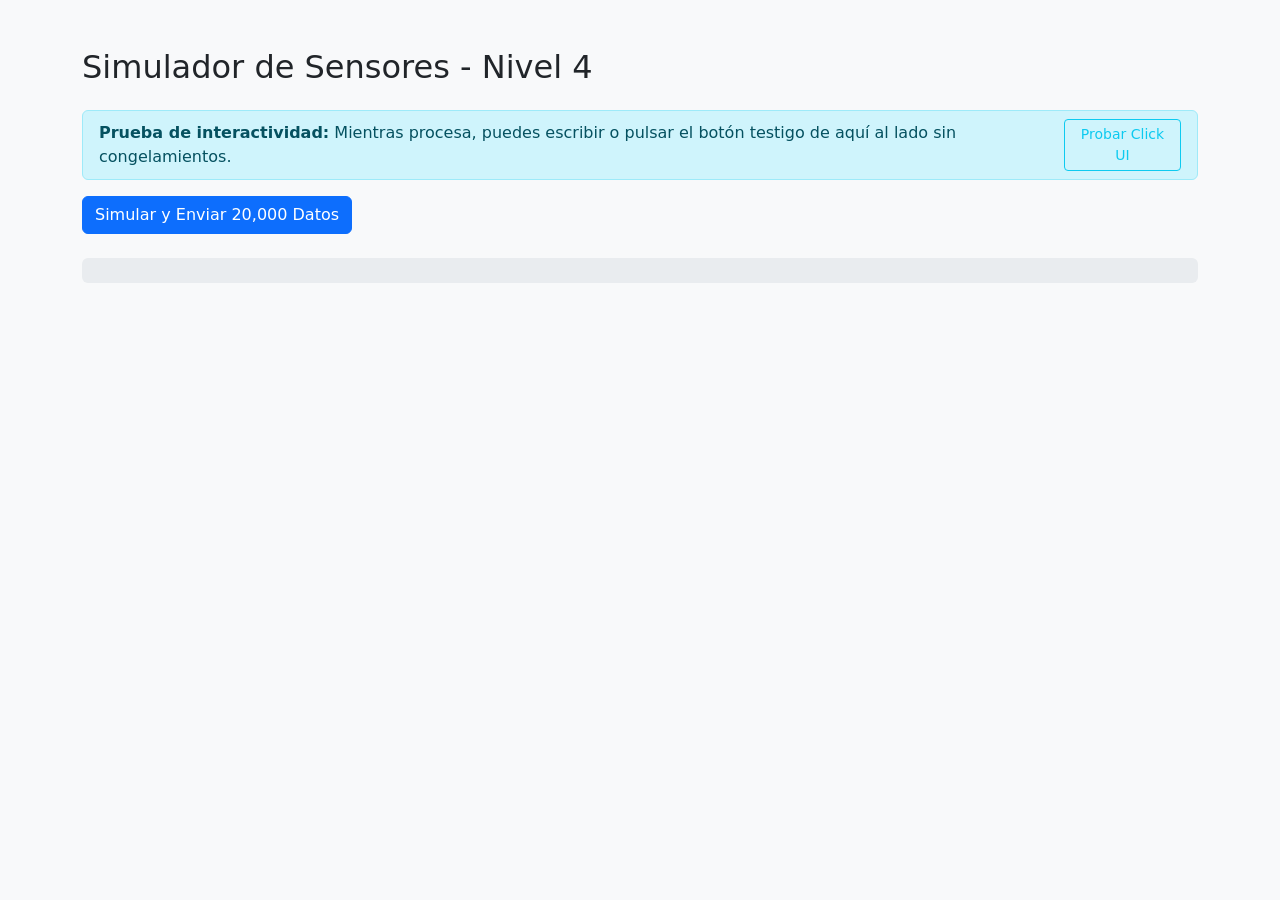
==== HTML/nivel4.html @ 651f8157 "Agregar archivos para el Nivel 4: interfaz HTML, lógica de simulación y procesamiento de datos" ====
<!DOCTYPE html>
<html lang="es">
<head>
    <meta charset="UTF-8">
    <title>Nivel 4: Núcleo de Procesamiento</title>
    <link href="https://cdn.jsdelivr.net/npm/bootstrap@5.3.0/dist/css/bootstrap.min.css" rel="stylesheet">
</head>
<body class="bg-light">
    <div class="container my-5">
        <h2 class="mb-4">Simulador de Sensores - Nivel 4</h2>
        
        <div class="alert alert-info py-2 d-flex justify-content-between align-items-center">
            <span><strong>Prueba de interactividad:</strong> Mientras procesa, puedes escribir o pulsar el botón testigo de aquí al lado sin congelamientos.</span>
            <button class="btn btn-sm btn-outline-info" onclick="console.log('UI Funcional e Interactiva')">Probar Click UI</button>
        </div>

        <button class="btn btn-primary mb-4" id="btnNivel4">Simular y Enviar 20,000 Datos</button>

        <div class="progress mb-4" style="height: 25px;">
            <div id="barraN4" class="progress-bar progress-bar-striped progress-bar-animated bg-primary" role="progressbar" style="width: 0%;">0%</div>
        </div>

        <div id="resultadosN4" class="card shadow-sm d-none"></div>
    </div>

    <script src="../JS/utils/simulador.js"></script>
    <script src="../JS/app-nivel4.js"></script>
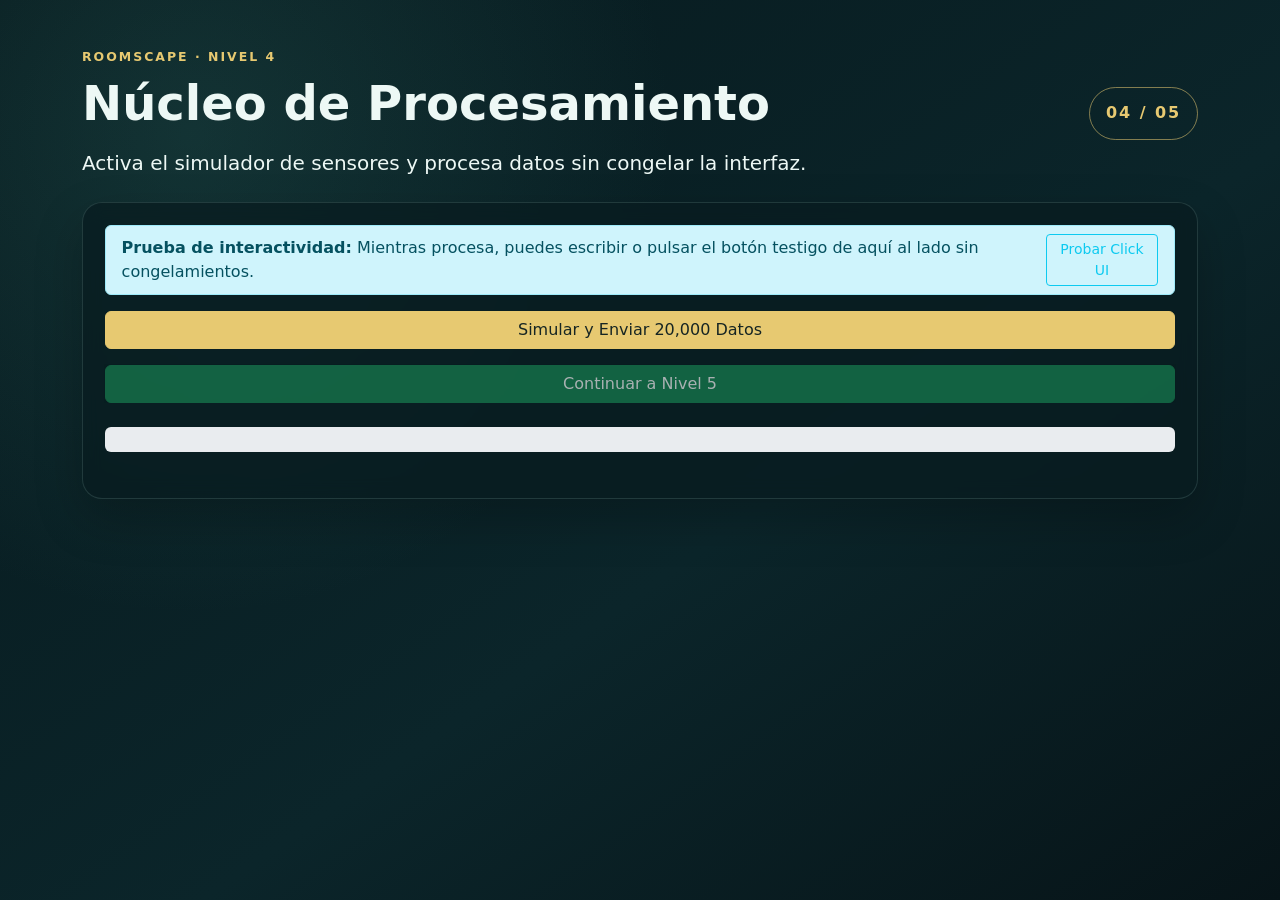
==== commit 31f3427d: "Refactor HTML structure and enhance JavaScript functionality across multiple levels" ====
--- a/HTML/nivel4.html
+++ b/HTML/nivel4.html
@@ -2,26 +2,40 @@
 <html lang="es">
 <head>
     <meta charset="UTF-8">
+    <meta name="viewport" content="width=device-width, initial-scale=1.0">
     <title>Nivel 4: Núcleo de Procesamiento</title>
     <link href="https://cdn.jsdelivr.net/npm/bootstrap@5.3.0/dist/css/bootstrap.min.css" rel="stylesheet">
+    <link href="../CSS/Style.css" rel="stylesheet">
 </head>
-<body class="bg-light">
-    <div class="container my-5">
-        <h2 class="mb-4">Simulador de Sensores - Nivel 4</h2>
-        
-        <div class="alert alert-info py-2 d-flex justify-content-between align-items-center">
-            <span><strong>Prueba de interactividad:</strong> Mientras procesa, puedes escribir o pulsar el botón testigo de aquí al lado sin congelamientos.</span>
-            <button class="btn btn-sm btn-outline-info" onclick="console.log('UI Funcional e Interactiva')">Probar Click UI</button>
-        </div>
+<body class="nivel3-body">
+    <main class="container py-4 py-lg-5">
+        <header class="nivel3-header mb-4">
+            <div>
+                <p class="nivel3-kicker mb-2">ROOMSCAPE · NIVEL 4</p>
+                <h1 class="display-5 fw-bold mb-3">Núcleo de Procesamiento</h1>
+                <p class="lead mb-0">Activa el simulador de sensores y procesa datos sin congelar la interfaz.</p>
+            </div>
+            <div class="nivel3-badge">04 / 05</div>
+        </header>
 
-        <button class="btn btn-primary mb-4" id="btnNivel4">Simular y Enviar 20,000 Datos</button>
+        <section class="nivel3-panel">
+            <div class="alert alert-info py-2 d-flex justify-content-between align-items-center">
+                <span><strong>Prueba de interactividad:</strong> Mientras procesa, puedes escribir o pulsar el botón testigo de aquí al lado sin congelamientos.</span>
+                <button class="btn btn-sm btn-outline-info" onclick="console.log('UI Funcional e Interactiva')">Probar Click UI</button>
+            </div>
 
-        <div class="progress mb-4" style="height: 25px;">
-            <div id="barraN4" class="progress-bar progress-bar-striped progress-bar-animated bg-primary" role="progressbar" style="width: 0%;">0%</div>
-        </div>
+            <div class="d-flex flex-column gap-3 mb-4">
+                <button class="btn btn-warning" id="btnNivel4">Simular y Enviar 20,000 Datos</button>
+                <button class="btn btn-success" id="btnContinuar" disabled>Continuar a Nivel 5</button>
+            </div>
 
-        <div id="resultadosN4" class="card shadow-sm d-none"></div>
-    </div>
+            <div class="progress mb-4" style="height: 25px;">
+                <div id="barraN4" class="progress-bar progress-bar-striped progress-bar-animated bg-primary" role="progressbar" style="width: 0%;">0%</div>
+            </div>
+
+            <div id="resultadosN4" class="card shadow-sm d-none"></div>
+        </section>
+    </main>
 
     <script src="../JS/utils/simulador.js"></script>
     <script src="../JS/app-nivel4.js"></script>
--- a/CSS/Style.css
+++ b/CSS/Style.css
@@ -0,0 +1,274 @@
+.nivel2-body {
+    min-height: 100vh;
+    color: #edf8f5;
+    background:
+        radial-gradient(circle at 15% 15%, rgba(55, 126, 117, .24), transparent 30rem),
+        linear-gradient(145deg, #07191d 0%, #0b252a 58%, #071418 100%);
+}
+
+.nivel2-header {
+    display: flex;
+    align-items: center;
+    justify-content: space-between;
+    gap: 1rem;
+}
+
+.nivel2-kicker,
+.nivel2-label {
+    color: #e7c971;
+    font-size: .78rem;
+    font-weight: 800;
+    letter-spacing: .16em;
+}
+
+.nivel2-badge {
+    flex: 0 0 auto;
+    padding: .85rem 1rem;
+    border: 1px solid rgba(231, 201, 113, .55);
+    border-radius: 999px;
+    color: #e7c971;
+    font-weight: 800;
+    letter-spacing: .12em;
+}
+
+.nivel2-panel {
+    padding: 1.35rem;
+    border: 1px solid rgba(177, 223, 211, .15);
+    border-radius: 1.25rem;
+    background: rgba(8, 28, 32, .76);
+    box-shadow: 0 1.25rem 3rem rgba(0, 0, 0, .22);
+    backdrop-filter: blur(9px);
+}
+
+.nivel2-canvas-wrap {
+    overflow: hidden;
+    border: 1px solid rgba(231, 201, 113, .32);
+    border-radius: .85rem;
+    background: #091a20;
+}
+
+#mapaCanvas {
+    display: block;
+    width: 100%;
+    height: auto;
+    aspect-ratio: 900 / 560;
+}
+
+.nivel2-checklist li {
+    display: flex;
+    gap: .7rem;
+    align-items: center;
+    padding: .55rem 0;
+    color: #9db5b3;
+    border-bottom: 1px solid rgba(255, 255, 255, .07);
+}
+
+.nivel2-checklist li span {
+    color: #78918e;
+    font-size: 1.15rem;
+    font-weight: 800;
+}
+
+.nivel2-checklist li.completado {
+    color: #dcf8e8;
+}
+
+.nivel2-checklist li.completado span {
+    color: #55d98b;
+}
+
+.nivel2-body .btn-warning {
+    color: #162523;
+    background-color: #e7c971;
+    border-color: #e7c971;
+}
+
+.nivel2-body .text-secondary {
+    color: #9db5b3 !important;
+}
+
+@media (max-width: 575.98px) {
+    .nivel2-header {
+        align-items: flex-start;
+    }
+
+    .nivel2-header .lead {
+        font-size: 1rem;
+    }
+
+    .nivel2-badge {
+        padding: .6rem .75rem;
+    }
+
+    .nivel2-panel {
+        padding: 1rem;
+    }
+}
+
+/* ==========================================
+   NIVEL 3
+========================================== */
+
+.nivel3-body {
+    min-height: 100vh;
+    color: #edf8f5;
+
+    background:
+        radial-gradient(circle at 15% 15%, rgba(55, 126, 117, .24), transparent 30rem),
+        linear-gradient(145deg, #07191d 0%, #0b252a 58%, #071418 100%);
+}
+
+.nivel3-header {
+    display: flex;
+    justify-content: space-between;
+    align-items: center;
+    gap: 1rem;
+}
+
+.nivel3-kicker,
+.nivel3-label {
+    color: #e7c971;
+    font-size: .78rem;
+    font-weight: 800;
+    letter-spacing: .16em;
+}
+
+.nivel3-badge {
+    flex: 0 0 auto;
+
+    padding: .85rem 1rem;
+
+    border: 1px solid rgba(231, 201, 113, .55);
+
+    border-radius: 999px;
+
+    color: #e7c971;
+
+    font-weight: 800;
+
+    letter-spacing: .12em;
+}
+
+.nivel3-panel {
+
+    padding: 1.35rem;
+
+    border: 1px solid rgba(177, 223, 211, .15);
+
+    border-radius: 1.25rem;
+
+    background: rgba(8, 28, 32, .76);
+
+    box-shadow: 0 1.25rem 3rem rgba(0, 0, 0, .22);
+
+    backdrop-filter: blur(9px);
+}
+
+.nivel3-video-wrap {
+
+    overflow: hidden;
+
+    border-radius: .85rem;
+
+    border: 1px solid rgba(231, 201, 113, .32);
+
+    background: #091a20;
+}
+
+#video {
+
+    width: 100%;
+
+    min-height: 420px;
+
+    display: block;
+
+    object-fit: cover;
+
+    background: black;
+}
+
+.nivel3-foto-wrap {
+
+    min-height: 320px;
+
+    display: flex;
+
+    justify-content: center;
+
+    align-items: center;
+
+    border-radius: .85rem;
+
+    border: 1px solid rgba(231, 201, 113, .32);
+
+    background: #091a20;
+
+    overflow: hidden;
+}
+
+#fotoCapturada {
+
+    max-height: 500px;
+
+    width: auto;
+    
+    max-width: 100%;
+}
+
+.nivel3-placeholder {
+
+    color: #9db5b3;
+
+    text-align: center;
+
+    padding: 2rem;
+}
+
+.nivel3-checklist li {
+
+    display: flex;
+
+    gap: .7rem;
+
+    align-items: center;
+
+    padding: .55rem 0;
+
+    color: #9db5b3;
+
+    border-bottom: 1px solid rgba(255, 255, 255, .07);
+}
+
+.nivel3-checklist li span {
+
+    color: #78918e;
+
+    font-size: 1.15rem;
+
+    font-weight: 800;
+}
+
+.nivel3-checklist li.completado {
+
+    color: #dcf8e8;
+}
+
+.nivel3-checklist li.completado span {
+
+    color: #55d98b;
+}
+
+.nivel3-body .btn-warning {
+
+    color: #162523;
+
+    background-color: #e7c971;
+
+    border-color: #e7c971;
+}
+
+.nivel3-body .text-secondary {
+
+    color: #9db5b3 !important;
+}
